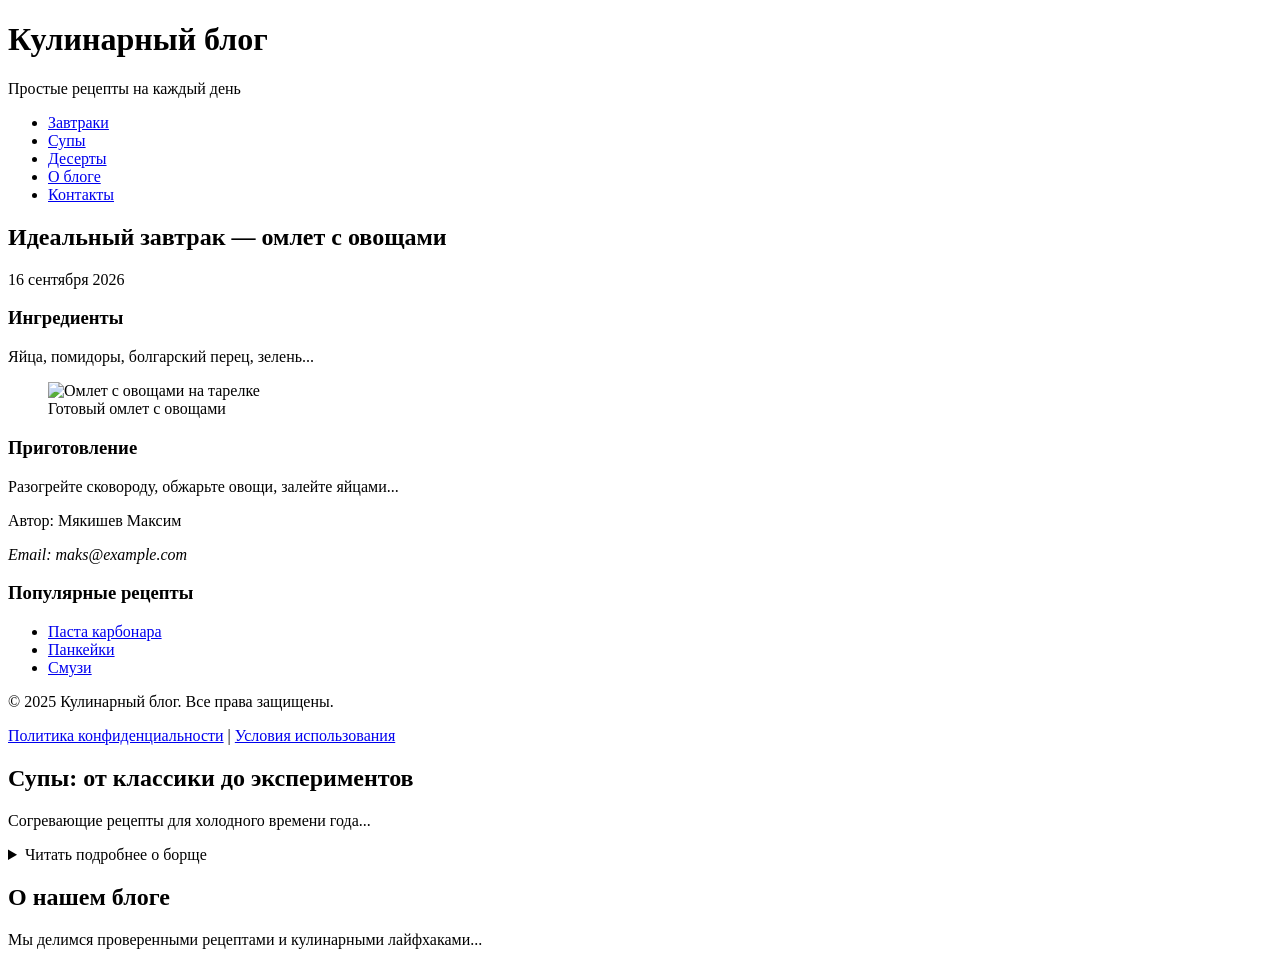
==== index.html @ 37996488 "Добавлена семантическая html разметка" ====
<!DOCTYPE html>
<html lang="ru">
<head>
    <meta charset="UTF-8">
    <meta name="viewport" content="width=device-width, initial-scale=1.0">
    <title>Ваша тема — например, «Кулинарный блог»</title>
</head>
<body>
    <!-- Здесь будет ваша разметка -->
</body>
</html>
<header>
    <h1>Кулинарный блог</h1>
    <p>Простые рецепты на каждый день</p>
</header>
<nav>
    <ul>
        <li><a href="#breakfast">Завтраки</a></li>
        <li><a href="#soups">Супы</a></li>
        <li><a href="#desserts">Десерты</a></li>
        <li><a href="#about">О блоге</a></li>
        <li><a href="#contact">Контакты</a></li>
    </ul>
</nav>
<main>
    <article id="breakfast">
        <header>
            <h2>Идеальный завтрак — омлет с овощами</h2>
            <time datetime="2025-02-10">16 сентября 2026</time>
        </header>

        <section>
            <h3>Ингредиенты</h3>
            <p>Яйца, помидоры, болгарский перец, зелень...</p>
            <figure>
                <img src="https://via.placeholder.com/600x400" alt="Омлет с овощами на тарелке">
                <figcaption>Готовый омлет с овощами</figcaption>
            </figure>
        </section>

        <section>
            <h3>Приготовление</h3>
            <p>Разогрейте сковороду, обжарьте овощи, залейте яйцами...</p>
        </section>

        <footer>
            <p>Автор: Мякишев Максим</p>
            <address>Email: maks@example.com</address>
        </footer>
    </article>
</main>
<aside>
    <h3>Популярные рецепты</h3>
    <ul>
        <li><a href="#pasta">Паста карбонара</a></li>
        <li><a href="#pancakes">Панкейки</a></li>
        <li><a href="#smoothie">Смузи</a></li>
    </ul>
</aside>

<footer>
    <p>&copy; 2025 Кулинарный блог. Все права защищены.</p>
    <nav>
        <a href="#privacy">Политика конфиденциальности</a> |
        <a href="#terms">Условия использования</a>
    </nav>
</footer>
<article id="soups">
    <h2>Супы: от классики до экспериментов</h2>
    <p>Согревающие рецепты для холодного времени года...</p>
    <details>
        <summary>Читать подробнее о борще</summary>
        <p>Борщ — традиционное блюдо славянской кухни, в основе — свёкла, капуста и мясной бульон...</p>
    </details>
</article>
<section id="about">
    <h2>О нашем блоге</h2>
    <p>Мы делимся проверенными рецептами и кулинарными лайфхаками...</p>
</section>
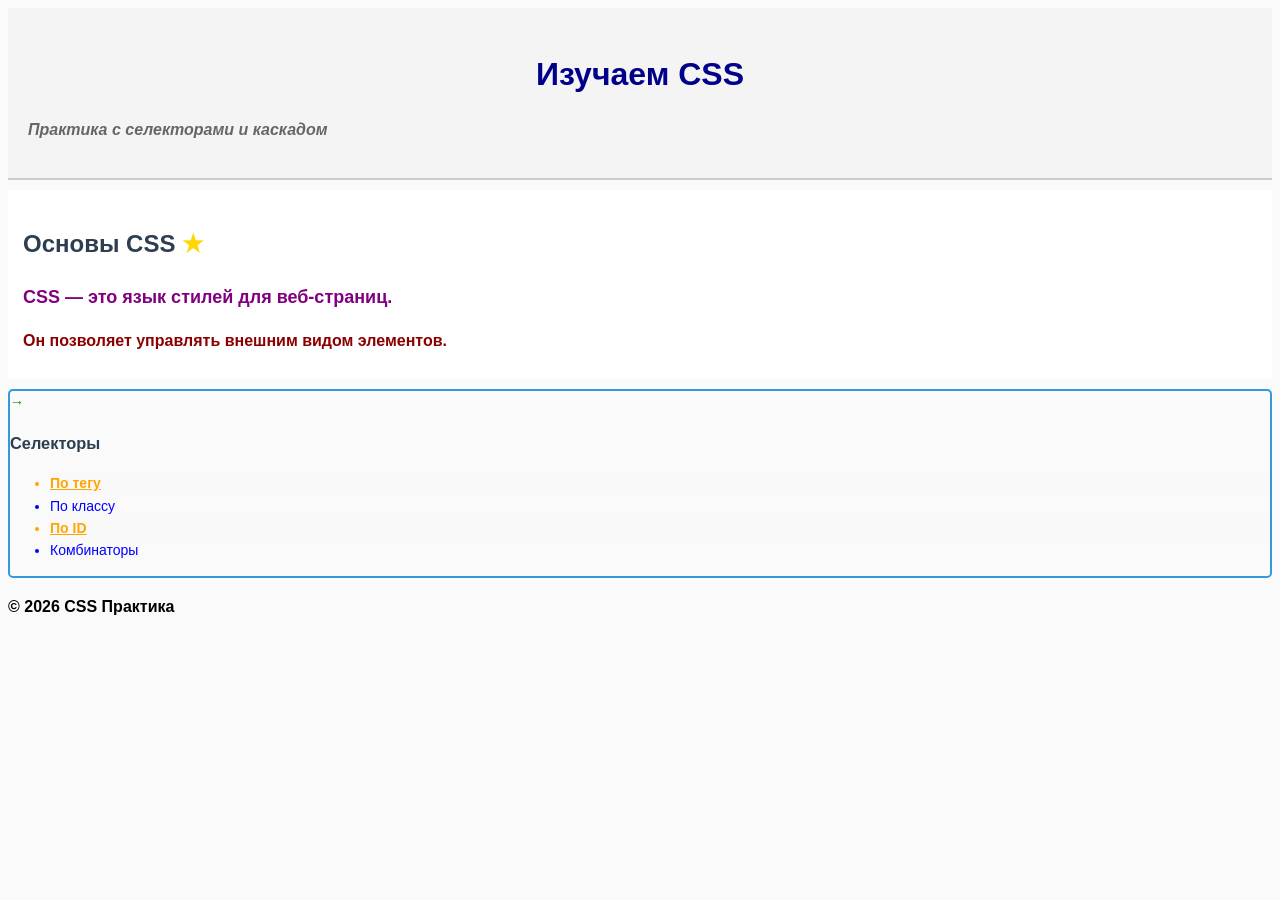
==== commit 1185f82a: "пр3 стили css" ====
--- a/index.html
+++ b/index.html
@@ -3,77 +3,38 @@
 <head>
     <meta charset="UTF-8">
     <meta name="viewport" content="width=device-width, initial-scale=1.0">
-    <title>Ваша тема — например, «Кулинарный блог»</title>
+    <title>CSS: Селекторы и каскад</title>
+    <link rel="stylesheet" href="reset.css">
+    <link rel="stylesheet" href="styles.css">
 </head>
 <body>
-    <!-- Здесь будет ваша разметка -->
+    <header class="main-header">
+        <h1 id="site-title">Изучаем CSS</h1>
+        <p class="subtitle">Практика с селекторами и каскадом</p>
+    </header>
+
+    <main class="content">
+        <article class="post featured-post">
+            <h2>Основы CSS</h2>
+            <p class="intro">CSS — это язык стилей для веб-страниц.</p>
+            <p>Он позволяет управлять внешним видом элементов.</p>
+        </article>
+
+        <section class="examples">
+            <div class="card">
+                <h3>Селекторы</h3>
+                <ul>
+                    <li class="important">По тегу</li>
+                    <li>По классу</li>
+                    <li class="important">По ID</li>
+                    <li>Комбинаторы</li>
+                </ul>
+            </div>
+        </section>
+    </main>
+
+    <footer class="main-footer">
+        <p>&copy; 2026 CSS Практика</p>
+    </footer>
 </body>
-</html>
-<header>
-    <h1>Кулинарный блог</h1>
-    <p>Простые рецепты на каждый день</p>
-</header>
-<nav>
-    <ul>
-        <li><a href="#breakfast">Завтраки</a></li>
-        <li><a href="#soups">Супы</a></li>
-        <li><a href="#desserts">Десерты</a></li>
-        <li><a href="#about">О блоге</a></li>
-        <li><a href="#contact">Контакты</a></li>
-    </ul>
-</nav>
-<main>
-    <article id="breakfast">
-        <header>
-            <h2>Идеальный завтрак — омлет с овощами</h2>
-            <time datetime="2025-02-10">16 сентября 2026</time>
-        </header>
-
-        <section>
-            <h3>Ингредиенты</h3>
-            <p>Яйца, помидоры, болгарский перец, зелень...</p>
-            <figure>
-                <img src="https://via.placeholder.com/600x400" alt="Омлет с овощами на тарелке">
-                <figcaption>Готовый омлет с овощами</figcaption>
-            </figure>
-        </section>
-
-        <section>
-            <h3>Приготовление</h3>
-            <p>Разогрейте сковороду, обжарьте овощи, залейте яйцами...</p>
-        </section>
-
-        <footer>
-            <p>Автор: Мякишев Максим</p>
-            <address>Email: maks@example.com</address>
-        </footer>
-    </article>
-</main>
-<aside>
-    <h3>Популярные рецепты</h3>
-    <ul>
-        <li><a href="#pasta">Паста карбонара</a></li>
-        <li><a href="#pancakes">Панкейки</a></li>
-        <li><a href="#smoothie">Смузи</a></li>
-    </ul>
-</aside>
-
-<footer>
-    <p>&copy; 2025 Кулинарный блог. Все права защищены.</p>
-    <nav>
-        <a href="#privacy">Политика конфиденциальности</a> |
-        <a href="#terms">Условия использования</a>
-    </nav>
-</footer>
-<article id="soups">
-    <h2>Супы: от классики до экспериментов</h2>
-    <p>Согревающие рецепты для холодного времени года...</p>
-    <details>
-        <summary>Читать подробнее о борще</summary>
-        <p>Борщ — традиционное блюдо славянской кухни, в основе — свёкла, капуста и мясной бульон...</p>
-    </details>
-</article>
-<section id="about">
-    <h2>О нашем блоге</h2>
-    <p>Мы делимся проверенными рецептами и кулинарными лайфхаками...</p>
-</section>+</html>
--- a/styles.css
+++ b/styles.css
@@ -0,0 +1,186 @@
+/* ============================================
+   Часть 2: Работа с селекторами
+   ============================================ */
+
+/* Селектор по тегу */
+body {
+    font-family: 'Segoe UI', Tahoma, Geneva, Verdana, sans-serif;
+    line-height: 1.6;
+    color: #2c3e50;
+    background-color: #fafafa;
+}
+
+h1 {
+    color: darkblue;
+}
+
+/* Селектор по классу */
+.main-header {
+    background-color: #f4f4f4;
+    padding: 20px;
+    border-bottom: 2px solid #ccc;
+}
+
+.subtitle {
+    font-style: italic;
+    color: #666;
+}
+
+/* Селектор по ID */
+#site-title {
+    text-align: center;
+    margin-bottom: 10px;
+}
+
+/* Дочерний селектор */
+.content > article {
+    background-color: white;
+    padding: 15px;
+    margin: 10px 0;
+}
+
+/* Селектор потомков */
+.post p {
+    margin-bottom: 10px;
+}
+
+/* Соседний селектор */
+h2 + p {
+    font-weight: bold;
+    font-size: 1.1em;
+}
+
+/* Селектор атрибутов (пример) */
+[class~="card"] {
+    border: 1px solid #ddd;
+    padding: 15px;
+    border-radius: 5px;
+}
+
+/* ============================================
+   Часть 3: Каскад и специфичность
+   ============================================ */
+
+/* Базовый стиль для всех параграфов */
+p {
+    color: black;
+    font-size: 16px;
+}
+
+/* Более специфичный селектор */
+.post p {
+    color: darkgreen;
+}
+
+/* Ещё более специфичный */
+.featured-post p {
+    color: darkred;
+}
+
+/* Самый специфичный */
+.featured-post .intro {
+    color: purple;
+    font-size: 18px;
+}
+
+/* Специфичность: 0,1,0 */
+.important {
+    color: red;
+    font-weight: bold;
+}
+
+/* Специфичность: 0,1,1 */
+li.important {
+    color: darkred;
+    text-decoration: underline;
+}
+
+/* Специфичность: 0,0,2 */
+ul li {
+    color: blue;
+}
+
+/* !important — переопределяет все */
+.important {
+    color: orange !important;
+}
+
+/* ============================================
+   Часть 4: Наследование и псевдоклассы
+   ============================================ */
+
+/* Наследуемые свойства */
+.examples {
+    font-size: 14px;
+    font-weight: normal;
+    /* color и font-family наследуются от body */
+}
+
+/* Явное наследование */
+.examples .card {
+    border: 2px solid #3498db;
+    padding: inherit; /* наследует padding от родителя */
+}
+
+/* Псевдоклассы */
+li:hover {
+    background-color: yellow;
+    cursor: pointer;
+}
+
+li:nth-child(odd) {
+    background-color: #f9f9f9;
+}
+
+.main-header:hover {
+    background-color: #e9e9e9;
+    transition: background-color 0.3s;
+}
+
+/* Псевдоэлементы */
+p::first-line {
+    font-weight: bold;
+}
+
+.post h2::after {
+    content: " ★";
+    color: gold;
+}
+
+.card::before {
+    content: "→ ";
+    color: green;
+}
+
+
+
+:root {
+    --main-accent: #3498db;
+    --main-radius: 5px;
+}
+
+.card {
+    border-radius: var(--main-radius);
+}
+
+@media (max-width: 600px) {
+    body {
+        font-size: 14px;
+    }
+    .main-header {
+        padding: 10px;
+    }
+    #site-title {
+        font-size: 1.5em;
+    }
+}
+
+/* Анимация */
+@keyframes fadeIn {
+    from { opacity: 0; transform: translateY(-10px); }
+    to   { opacity: 1; transform: translateY(0); }
+}
+
+.main-header {
+    animation: fadeIn 0.6s ease-out;
+}
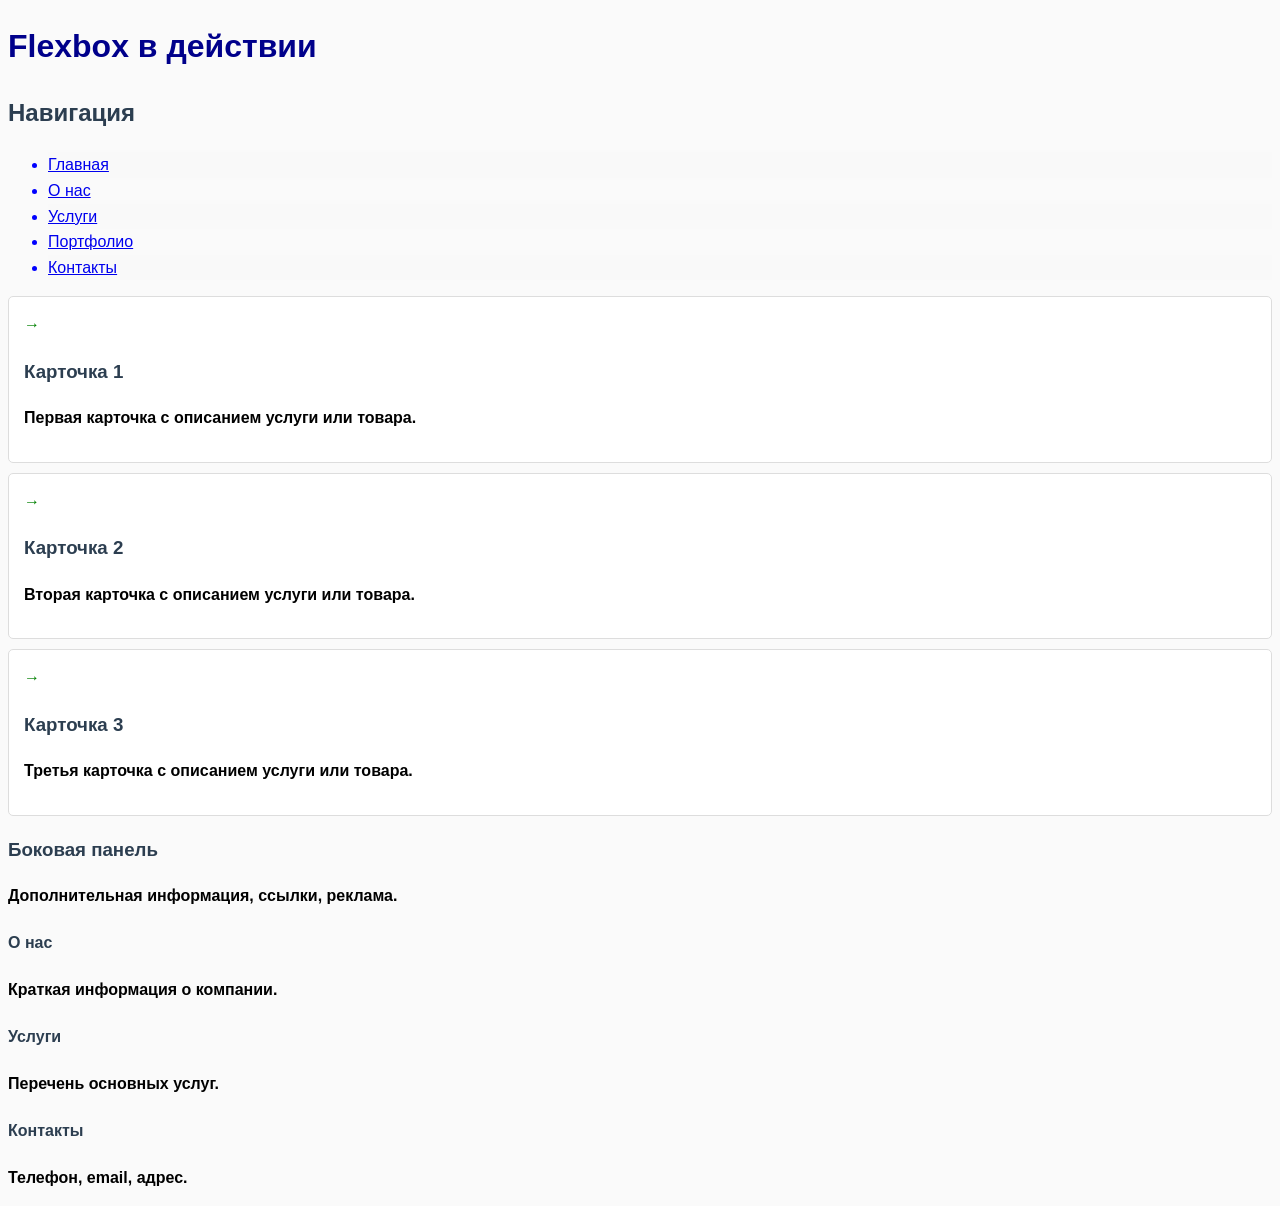
==== commit 91bbf685: "пр4" ====
--- a/index.html
+++ b/index.html
@@ -1,40 +1,69 @@
-<!DOCTYPE html>
-<html lang="ru">
-<head>
-    <meta charset="UTF-8">
-    <meta name="viewport" content="width=device-width, initial-scale=1.0">
-    <title>CSS: Селекторы и каскад</title>
-    <link rel="stylesheet" href="reset.css">
-    <link rel="stylesheet" href="styles.css">
-</head>
-<body>
-    <header class="main-header">
-        <h1 id="site-title">Изучаем CSS</h1>
-        <p class="subtitle">Практика с селекторами и каскадом</p>
-    </header>
-
-    <main class="content">
-        <article class="post featured-post">
-            <h2>Основы CSS</h2>
-            <p class="intro">CSS — это язык стилей для веб-страниц.</p>
-            <p>Он позволяет управлять внешним видом элементов.</p>
-        </article>
-
-        <section class="examples">
-            <div class="card">
-                <h3>Селекторы</h3>
-                <ul>
-                    <li class="important">По тегу</li>
-                    <li>По классу</li>
-                    <li class="important">По ID</li>
-                    <li>Комбинаторы</li>
-                </ul>
-            </div>
-        </section>
-    </main>
-
-    <footer class="main-footer">
-        <p>&copy; 2026 CSS Практика</p>
-    </footer>
-</body>
+<!DOCTYPE html>
+<html lang="ru">
+<head>
+  <meta charset="UTF-8">
+  <meta name="viewport" content="width=device-width, initial-scale=1.0">
+  <title>Flexbox Layout</title>
+  <link rel="stylesheet" href="reset.css">
+  <link rel="stylesheet" href="styles.css">
+</head>
+<body>
+
+  <header class="header">
+    <h1>Flexbox в действии</h1>
+  </header>
+
+  <main class="main">
+
+    <nav class="navigation">
+      <h2>Навигация</h2>
+      <ul>
+        <li><a href="#">Главная</a></li>
+        <li><a href="#">О нас</a></li>
+        <li><a href="#">Услуги</a></li>
+        <li><a href="#">Портфолио</a></li>
+        <li><a href="#">Контакты</a></li>
+      </ul>
+    </nav>
+
+    <section class="content">
+      <article class="card">
+        <h3>Карточка 1</h3>
+        <p>Первая карточка с описанием услуги или товара.</p>
+      </article>
+      <article class="card">
+        <h3>Карточка 2</h3>
+        <p>Вторая карточка с описанием услуги или товара.</p>
+      </article>
+      <article class="card">
+        <h3>Карточка 3</h3>
+        <p>Третья карточка с описанием услуги или товара.</p>
+      </article>
+    </section>
+
+    <aside class="sidebar">
+      <h3>Боковая панель</h3>
+      <p>Дополнительная информация, ссылки, реклама.</p>
+    </aside>
+
+  </main>
+
+  <footer class="footer">
+    <div class="footer-content">
+      <div class="footer-section">
+        <h4>О нас</h4>
+        <p>Краткая информация о компании.</p>
+      </div>
+      <div class="footer-section">
+        <h4>Услуги</h4>
+        <p>Перечень основных услуг.</p>
+      </div>
+      <div class="footer-section">
+        <h4>Контакты</h4>
+        <p>Телефон, email, адрес.</p>
+      </div>
+    </div>
+  </footer>
+
+</body>
 </html>
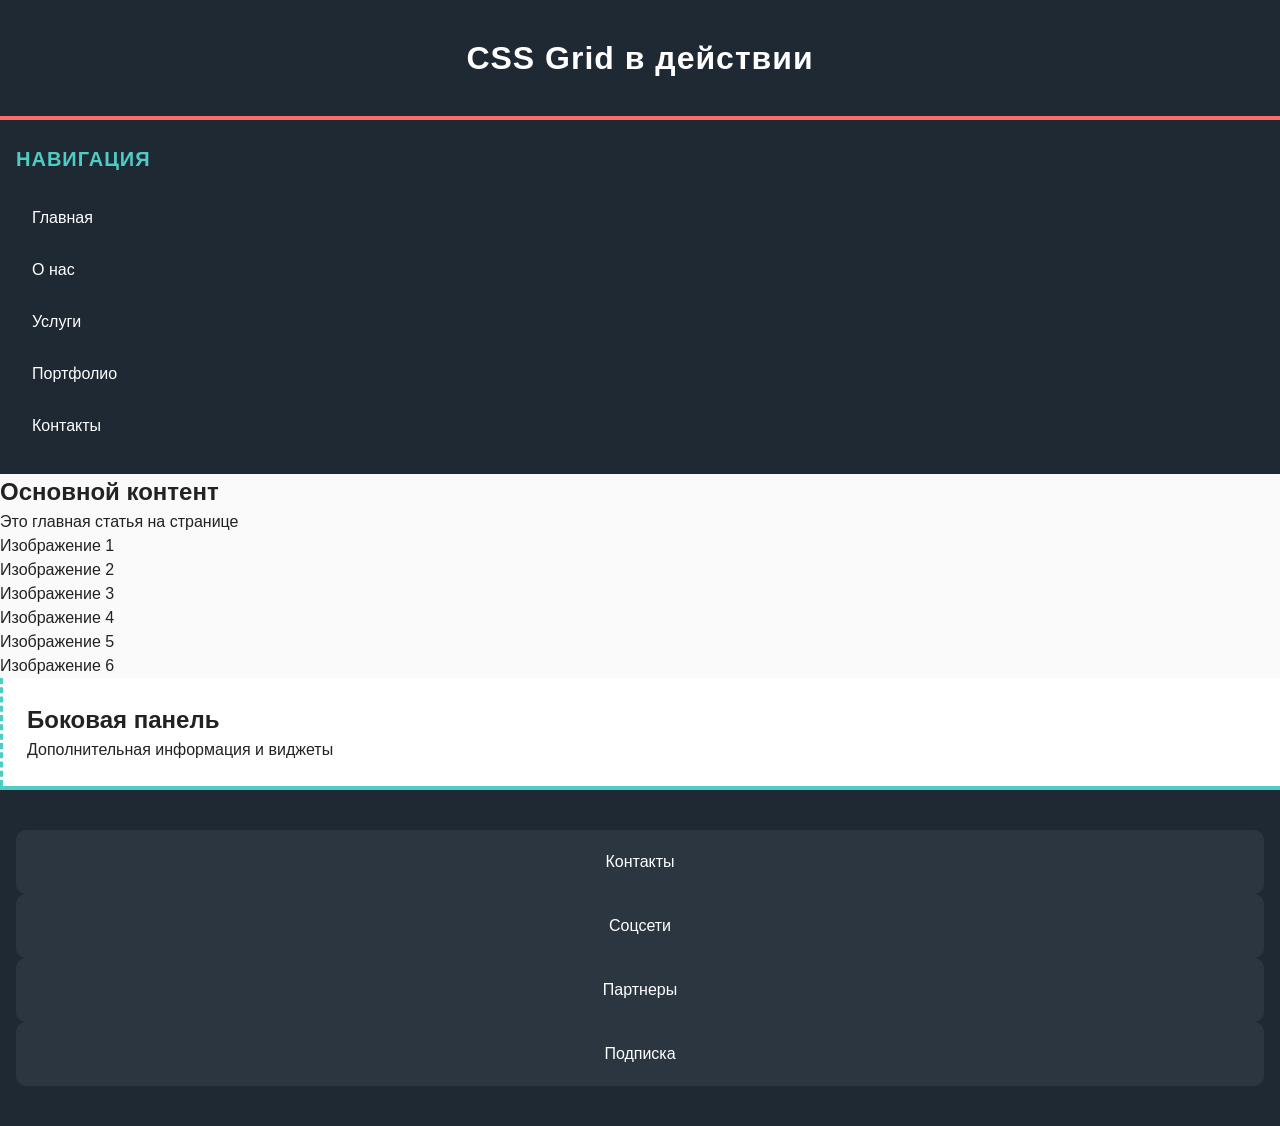
==== commit 6ef63d26: "пр5" ====
--- a/index.html
+++ b/index.html
@@ -1,69 +1,56 @@
 <!DOCTYPE html>
 <html lang="ru">
 <head>
-  <meta charset="UTF-8">
-  <meta name="viewport" content="width=device-width, initial-scale=1.0">
-  <title>Flexbox Layout</title>
-  <link rel="stylesheet" href="reset.css">
-  <link rel="stylesheet" href="styles.css">
+    <meta charset="UTF-8">
+    <meta name="viewport" content="width=device-width, initial-scale=1.0">
+    <title>CSS Grid Layout</title>
+    <link rel="stylesheet" href="reset.css">
+    <link rel="stylesheet" href="styles.css">
 </head>
 <body>
+    <div class="grid-container">
+        <header class="header">
+            <h1>CSS Grid в действии</h1>
+        </header>
 
-  <header class="header">
-    <h1>Flexbox в действии</h1>
-  </header>
+        <nav class="navigation">
+            <h2>Навигация</h2>
+            <ul>
+                <li><a href="#">Главная</a></li>
+                <li><a href="#">О нас</a></li>
+                <li><a href="#">Услуги</a></li>
+                <li><a href="#">Портфолио</a></li>
+                <li><a href="#">Контакты</a></li>
+            </ul>
+        </nav>
 
-  <main class="main">
+        <main class="main-content">
+            <article class="featured">
+                <h2>Основной контент</h2>
+                <p>Это главная статья на странице</p>
+            </article>
 
-    <nav class="navigation">
-      <h2>Навигация</h2>
-      <ul>
-        <li><a href="#">Главная</a></li>
-        <li><a href="#">О нас</a></li>
-        <li><a href="#">Услуги</a></li>
-        <li><a href="#">Портфолио</a></li>
-        <li><a href="#">Контакты</a></li>
-      </ul>
-    </nav>
+            <section class="gallery">
+                <div class="gallery-item">Изображение 1</div>
+                <div class="gallery-item">Изображение 2</div>
+                <div class="gallery-item">Изображение 3</div>
+                <div class="gallery-item">Изображение 4</div>
+                <div class="gallery-item">Изображение 5</div>
+                <div class="gallery-item">Изображение 6</div>
+            </section>
+        </main>
 
-    <section class="content">
-      <article class="card">
-        <h3>Карточка 1</h3>
-        <p>Первая карточка с описанием услуги или товара.</p>
-      </article>
-      <article class="card">
-        <h3>Карточка 2</h3>
-        <p>Вторая карточка с описанием услуги или товара.</p>
-      </article>
-      <article class="card">
-        <h3>Карточка 3</h3>
-        <p>Третья карточка с описанием услуги или товара.</p>
-      </article>
-    </section>
+        <aside class="sidebar">
+            <h2>Боковая панель</h2>
+            <p>Дополнительная информация и виджеты</p>
+        </aside>
 
-    <aside class="sidebar">
-      <h3>Боковая панель</h3>
-      <p>Дополнительная информация, ссылки, реклама.</p>
-    </aside>
-
-  </main>
-
-  <footer class="footer">
-    <div class="footer-content">
-      <div class="footer-section">
-        <h4>О нас</h4>
-        <p>Краткая информация о компании.</p>
-      </div>
-      <div class="footer-section">
-        <h4>Услуги</h4>
-        <p>Перечень основных услуг.</p>
-      </div>
-      <div class="footer-section">
-        <h4>Контакты</h4>
-        <p>Телефон, email, адрес.</p>
-      </div>
+        <footer class="footer">
+            <div class="footer-section">Контакты</div>
+            <div class="footer-section">Соцсети</div>
+            <div class="footer-section">Партнеры</div>
+            <div class="footer-section">Подписка</div>
+        </footer>
     </div>
-  </footer>
-
 </body>
 </html>
--- a/styles.css
+++ b/styles.css
@@ -1,186 +1,222 @@
-/* ============================================
-   Часть 2: Работа с селекторами
-   ============================================ */
-
-/* Селектор по тегу */
-body {
-    font-family: 'Segoe UI', Tahoma, Geneva, Verdana, sans-serif;
-    line-height: 1.6;
-    color: #2c3e50;
-    background-color: #fafafa;
-}
-
-h1 {
-    color: darkblue;
-}
-
-/* Селектор по классу */
-.main-header {
-    background-color: #f4f4f4;
-    padding: 20px;
-    border-bottom: 2px solid #ccc;
-}
-
-.subtitle {
-    font-style: italic;
-    color: #666;
-}
-
-/* Селектор по ID */
-#site-title {
-    text-align: center;
-    margin-bottom: 10px;
-}
-
-/* Дочерний селектор */
-.content > article {
-    background-color: white;
-    padding: 15px;
-    margin: 10px 0;
-}
-
-/* Селектор потомков */
-.post p {
-    margin-bottom: 10px;
-}
-
-/* Соседний селектор */
-h2 + p {
-    font-weight: bold;
-    font-size: 1.1em;
-}
-
-/* Селектор атрибутов (пример) */
-[class~="card"] {
-    border: 1px solid #ddd;
-    padding: 15px;
-    border-radius: 5px;
-}
-
-/* ============================================
-   Часть 3: Каскад и специфичность
-   ============================================ */
-
-/* Базовый стиль для всех параграфов */
-p {
-    color: black;
-    font-size: 16px;
-}
-
-/* Более специфичный селектор */
-.post p {
-    color: darkgreen;
-}
-
-/* Ещё более специфичный */
-.featured-post p {
-    color: darkred;
-}
-
-/* Самый специфичный */
-.featured-post .intro {
-    color: purple;
-    font-size: 18px;
-}
-
-/* Специфичность: 0,1,0 */
-.important {
-    color: red;
-    font-weight: bold;
-}
-
-/* Специфичность: 0,1,1 */
-li.important {
-    color: darkred;
-    text-decoration: underline;
-}
-
-/* Специфичность: 0,0,2 */
-ul li {
-    color: blue;
-}
-
-/* !important — переопределяет все */
-.important {
-    color: orange !important;
-}
-
-/* ============================================
-   Часть 4: Наследование и псевдоклассы
-   ============================================ */
-
-/* Наследуемые свойства */
-.examples {
-    font-size: 14px;
-    font-weight: normal;
-    /* color и font-family наследуются от body */
-}
-
-/* Явное наследование */
-.examples .card {
-    border: 2px solid #3498db;
-    padding: inherit; /* наследует padding от родителя */
-}
-
-/* Псевдоклассы */
-li:hover {
-    background-color: yellow;
-    cursor: pointer;
-}
-
-li:nth-child(odd) {
-    background-color: #f9f9f9;
-}
-
-.main-header:hover {
-    background-color: #e9e9e9;
-    transition: background-color 0.3s;
-}
-
-/* Псевдоэлементы */
-p::first-line {
-    font-weight: bold;
-}
-
-.post h2::after {
-    content: " ★";
-    color: gold;
-}
-
-.card::before {
-    content: "→ ";
-    color: green;
-}
-
-
-
-:root {
-    --main-accent: #3498db;
-    --main-radius: 5px;
-}
-
-.card {
-    border-radius: var(--main-radius);
-}
-
-@media (max-width: 600px) {
-    body {
-        font-size: 14px;
-    }
-    .main-header {
-        padding: 10px;
-    }
-    #site-title {
-        font-size: 1.5em;
-    }
-}
-
-/* Анимация */
-@keyframes fadeIn {
-    from { opacity: 0; transform: translateY(-10px); }
-    to   { opacity: 1; transform: translateY(0); }
-}
-
-.main-header {
-    animation: fadeIn 0.6s ease-out;
+/* ========== HEADER ========== */
+.header {
+  background-color: #1f2933;
+  color: #ffffff;
+  padding: 1.25rem 2rem;
+  display: flex;
+  justify-content: center;
+  align-items: center;
+  min-height: 120px;
+  border-bottom: 4px solid #ff6b6b;
+}
+
+.header h1 {
+  font-size: 2rem;
+  letter-spacing: 1px;
+}
+
+/* ========== ГЛАВНЫЙ КОНТЕЙНЕР ========== */
+.main {
+  display: flex;
+  min-height: 500px;
+  gap: 0;
+}
+
+/* ========== НАВИГАЦИЯ ========== */
+.navigation {
+  flex: 0 0 220px;
+  background-color: #1f2933;
+  color: #ffffff;
+  padding: 1.5rem 1rem;
+}
+
+.navigation h2 {
+  margin-bottom: 1.25rem;
+  color: #4ecdc4;
+  font-size: 1.25rem;
+  text-transform: uppercase;
+  letter-spacing: 1px;
+}
+
+.navigation ul {
+  display: flex;
+  flex-direction: column;
+  gap: 0.25rem;
+}
+
+.navigation li {
+  flex: 1;
+  text-align: left;
+}
+
+.navigation a {
+  display: block;
+  color: #ffffff;
+  text-decoration: none;
+  padding: 0.75rem 1rem;
+  border-radius: 6px;
+  transition: background-color 0.25s ease, padding-left 0.25s ease;
+}
+
+.navigation a:hover {
+  background-color: #ff6b6b;
+  padding-left: 1.5rem;
+}
+
+/* ========== КОНТЕНТ С КАРТОЧКАМИ ========== */
+.content {
+  flex: 1;
+  display: flex;
+  flex-wrap: wrap;
+  align-items: stretch;
+  gap: 1.25rem;
+  padding: 1.5rem;
+  background-color: #f2f4f6;
+}
+
+.card {
+  flex: 1;
+  display: flex;
+  flex-direction: column;
+  justify-content: space-between;
+  background-color: #ffffff;
+  padding: 1.5rem;
+  border-radius: 12px;
+  border: 1px solid #d6dbe0;
+  box-shadow: 0 2px 6px rgba(31, 41, 51, 0.06);
+  transition: transform 0.25s ease, box-shadow 0.25s ease;
+}
+
+.card:hover {
+  transform: translateY(-4px);
+  box-shadow: 0 8px 18px rgba(31, 41, 51, 0.12);
+}
+
+.card h3 {
+  margin-bottom: 0.75rem;
+  color: #1f2933;
+  border-bottom: 2px solid #4ecdc4;
+  padding-bottom: 0.5rem;
+}
+
+.card p {
+  color: #52606d;
+}
+
+/* Изменение порядка карточек */
+.card:nth-child(1) { order: 2; }
+.card:nth-child(2) { order: 1; }
+.card:nth-child(3) { order: 3; }
+
+/* Разные размеры карточек */
+.card:first-child { flex: 2; }
+.card:last-child  { flex: 0.7; }
+
+/* ========== БОКОВАЯ ПАНЕЛЬ ========== */
+.sidebar {
+  flex: 0 0 260px;
+  background-color: #ffffff;
+  padding: 1.5rem;
+  border-left: 3px dashed #4ecdc4;
+}
+
+.sidebar h3 {
+  margin-bottom: 0.75rem;
+  color: #ff6b6b;
+}
+
+/* ========== ФУТЕР ========== */
+.footer {
+  background-color: #1f2933;
+  color: #ffffff;
+  padding: 2.5rem 1rem;
+  border-top: 4px solid #4ecdc4;
+}
+
+.footer-content {
+  display: flex;
+  justify-content: space-between;
+  gap: 1rem;
+  max-width: 1100px;
+  margin: 0 auto;
+}
+
+.footer-section {
+  flex: 1;
+  text-align: center;
+  padding: 1.25rem;
+  background-color: #2b3641;
+  border-radius: 10px;
+  transition: background-color 0.25s ease;
+}
+
+.footer-section:hover {
+  background-color: #ff6b6b;
+}
+
+.footer-section h4 {
+  margin-bottom: 0.5rem;
+  color: #4ecdc4;
+}
+
+.footer-section:hover h4 {
+  color: #ffffff;
+}
+
+/* ============================================================
+   АДАПТИВНОСТЬ
+   ============================================================ */
+@media (max-width: 900px) {
+  .main {
+    flex-direction: column;
+  }
+
+  .navigation {
+    flex: 0 0 auto;
+  }
+
+  .navigation ul {
+    flex-direction: row;
+    flex-wrap: wrap;
+    gap: 0.5rem;
+  }
+
+  .navigation li {
+    flex: 0 0 auto;
+  }
+
+  .sidebar {
+    flex: 0 0 auto;
+    border-left: none;
+    border-top: 3px dashed #4ecdc4;
+  }
+
+  .content {
+    flex-direction: column;
+  }
+
+  .card:first-child,
+  .card:last-child {
+    flex: 1;
+  }
+
+  .footer-content {
+    flex-direction: column;
+    gap: 1rem;
+  }
+}
+
+@media (max-width: 480px) {
+  .header {
+    min-height: 90px;
+    padding: 1rem;
+  }
+
+  .header h1 {
+    font-size: 1.4rem;
+  }
+
+  .card {
+    padding: 1rem;
+  }
 }
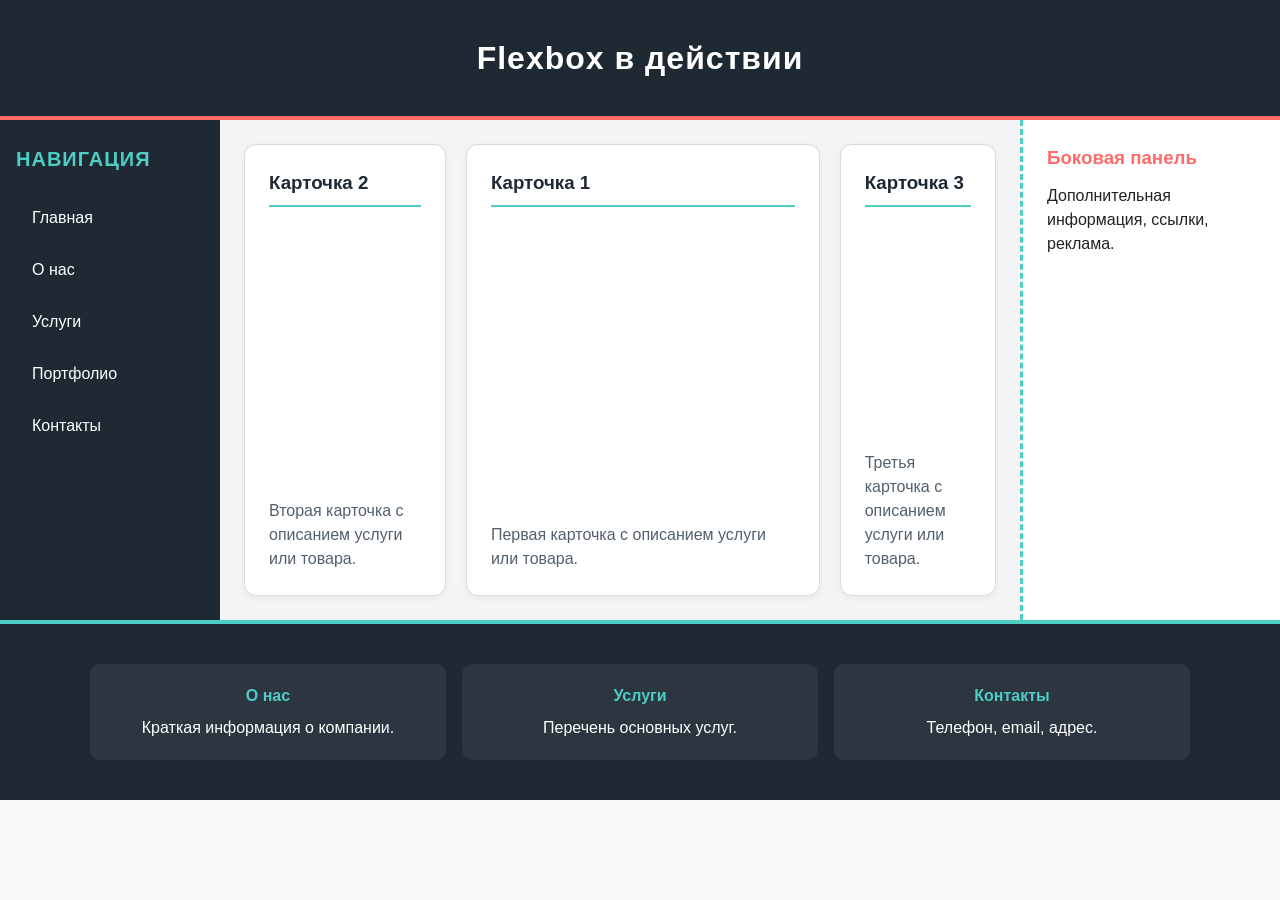
==== commit f82ca6fe: "пр4" ====
--- a/index.html
+++ b/index.html
@@ -1,56 +1,69 @@
 <!DOCTYPE html>
 <html lang="ru">
 <head>
-    <meta charset="UTF-8">
-    <meta name="viewport" content="width=device-width, initial-scale=1.0">
-    <title>CSS Grid Layout</title>
-    <link rel="stylesheet" href="reset.css">
-    <link rel="stylesheet" href="styles.css">
+  <meta charset="UTF-8">
+  <meta name="viewport" content="width=device-width, initial-scale=1.0">
+  <title>Flexbox Layout</title>
+  <link rel="stylesheet" href="reset.css">
+  <link rel="stylesheet" href="styles.css">
 </head>
 <body>
-    <div class="grid-container">
-        <header class="header">
-            <h1>CSS Grid в действии</h1>
-        </header>
 
-        <nav class="navigation">
-            <h2>Навигация</h2>
-            <ul>
-                <li><a href="#">Главная</a></li>
-                <li><a href="#">О нас</a></li>
-                <li><a href="#">Услуги</a></li>
-                <li><a href="#">Портфолио</a></li>
-                <li><a href="#">Контакты</a></li>
-            </ul>
-        </nav>
+  <header class="header">
+    <h1>Flexbox в действии</h1>
+  </header>
 
-        <main class="main-content">
-            <article class="featured">
-                <h2>Основной контент</h2>
-                <p>Это главная статья на странице</p>
-            </article>
+  <main class="main">
 
-            <section class="gallery">
-                <div class="gallery-item">Изображение 1</div>
-                <div class="gallery-item">Изображение 2</div>
-                <div class="gallery-item">Изображение 3</div>
-                <div class="gallery-item">Изображение 4</div>
-                <div class="gallery-item">Изображение 5</div>
-                <div class="gallery-item">Изображение 6</div>
-            </section>
-        </main>
+    <nav class="navigation">
+      <h2>Навигация</h2>
+      <ul>
+        <li><a href="#">Главная</a></li>
+        <li><a href="#">О нас</a></li>
+        <li><a href="#">Услуги</a></li>
+        <li><a href="#">Портфолио</a></li>
+        <li><a href="#">Контакты</a></li>
+      </ul>
+    </nav>
 
-        <aside class="sidebar">
-            <h2>Боковая панель</h2>
-            <p>Дополнительная информация и виджеты</p>
-        </aside>
+    <section class="content">
+      <article class="card">
+        <h3>Карточка 1</h3>
+        <p>Первая карточка с описанием услуги или товара.</p>
+      </article>
+      <article class="card">
+        <h3>Карточка 2</h3>
+        <p>Вторая карточка с описанием услуги или товара.</p>
+      </article>
+      <article class="card">
+        <h3>Карточка 3</h3>
+        <p>Третья карточка с описанием услуги или товара.</p>
+      </article>
+    </section>
 
-        <footer class="footer">
-            <div class="footer-section">Контакты</div>
-            <div class="footer-section">Соцсети</div>
-            <div class="footer-section">Партнеры</div>
-            <div class="footer-section">Подписка</div>
-        </footer>
+    <aside class="sidebar">
+      <h3>Боковая панель</h3>
+      <p>Дополнительная информация, ссылки, реклама.</p>
+    </aside>
+
+  </main>
+
+  <footer class="footer">
+    <div class="footer-content">
+      <div class="footer-section">
+        <h4>О нас</h4>
+        <p>Краткая информация о компании.</p>
+      </div>
+      <div class="footer-section">
+        <h4>Услуги</h4>
+        <p>Перечень основных услуг.</p>
+      </div>
+      <div class="footer-section">
+        <h4>Контакты</h4>
+        <p>Телефон, email, адрес.</p>
+      </div>
     </div>
+  </footer>
+
 </body>
 </html>
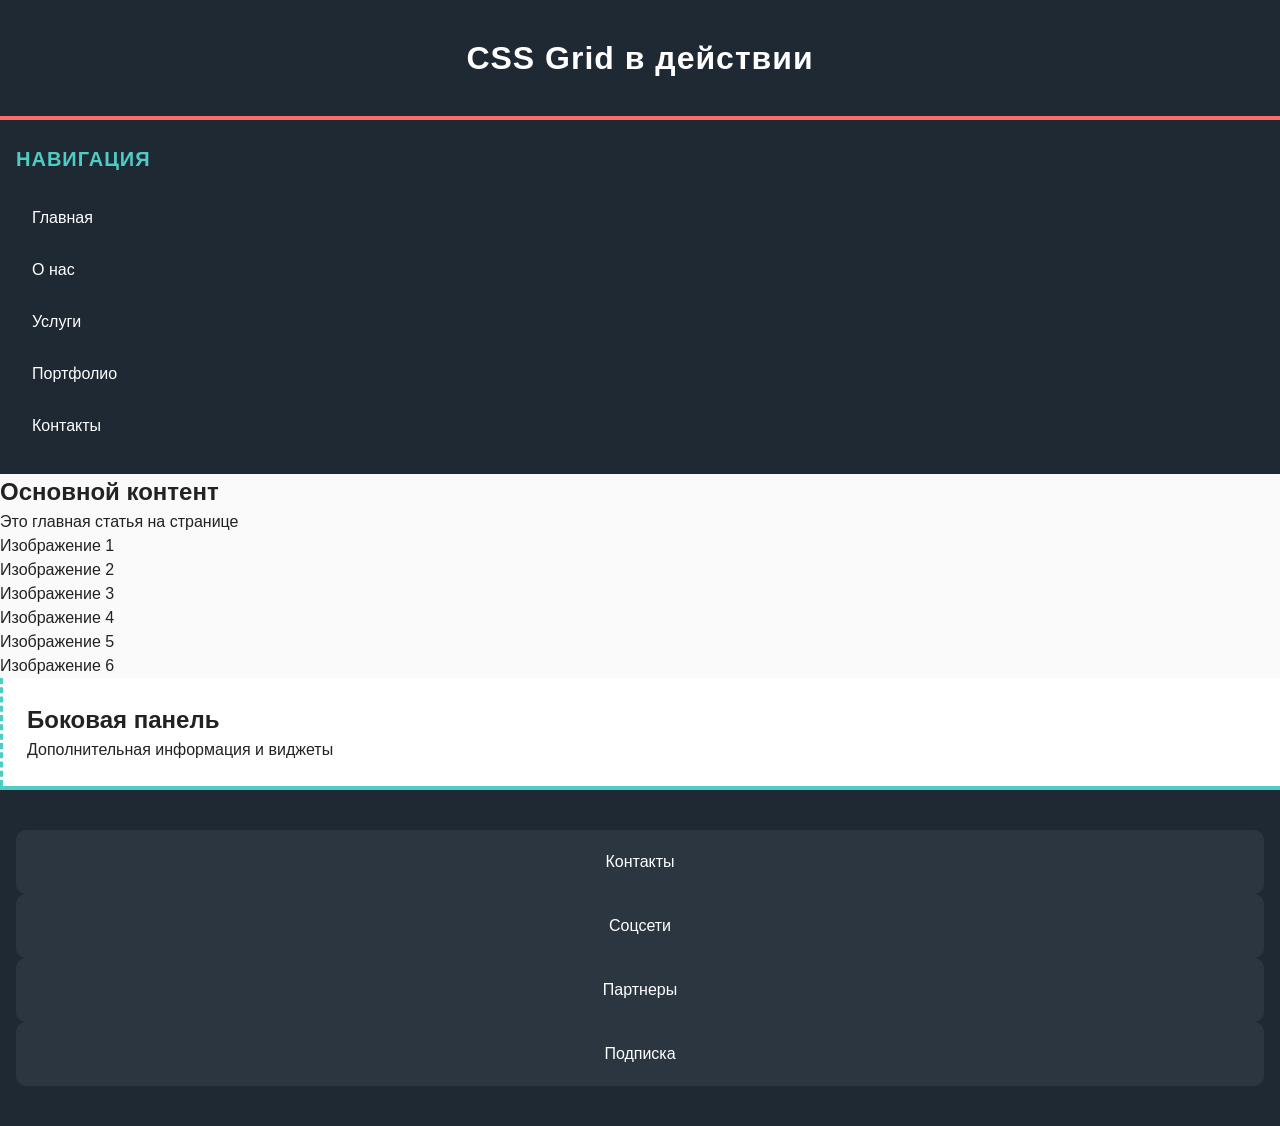
==== commit 49c4f996: "пр5 а" ====
--- a/index.html
+++ b/index.html
@@ -1,69 +1,56 @@
 <!DOCTYPE html>
 <html lang="ru">
 <head>
-  <meta charset="UTF-8">
-  <meta name="viewport" content="width=device-width, initial-scale=1.0">
-  <title>Flexbox Layout</title>
-  <link rel="stylesheet" href="reset.css">
-  <link rel="stylesheet" href="styles.css">
+    <meta charset="UTF-8">
+    <meta name="viewport" content="width=device-width, initial-scale=1.0">
+    <title>CSS Grid Layout</title>
+    <link rel="stylesheet" href="reset.css">
+    <link rel="stylesheet" href="styles.css">
 </head>
 <body>
+    <div class="grid-container">
+        <header class="header">
+            <h1>CSS Grid в действии</h1>
+        </header>
 
-  <header class="header">
-    <h1>Flexbox в действии</h1>
-  </header>
+        <nav class="navigation">
+            <h2>Навигация</h2>
+            <ul>
+                <li><a href="#">Главная</a></li>
+                <li><a href="#">О нас</a></li>
+                <li><a href="#">Услуги</a></li>
+                <li><a href="#">Портфолио</a></li>
+                <li><a href="#">Контакты</a></li>
+            </ul>
+        </nav>
 
-  <main class="main">
+        <main class="main-content">
+            <article class="featured">
+                <h2>Основной контент</h2>
+                <p>Это главная статья на странице</p>
+            </article>
 
-    <nav class="navigation">
-      <h2>Навигация</h2>
-      <ul>
-        <li><a href="#">Главная</a></li>
-        <li><a href="#">О нас</a></li>
-        <li><a href="#">Услуги</a></li>
-        <li><a href="#">Портфолио</a></li>
-        <li><a href="#">Контакты</a></li>
-      </ul>
-    </nav>
+            <section class="gallery">
+                <div class="gallery-item">Изображение 1</div>
+                <div class="gallery-item">Изображение 2</div>
+                <div class="gallery-item">Изображение 3</div>
+                <div class="gallery-item">Изображение 4</div>
+                <div class="gallery-item">Изображение 5</div>
+                <div class="gallery-item">Изображение 6</div>
+            </section>
+        </main>
 
-    <section class="content">
-      <article class="card">
-        <h3>Карточка 1</h3>
-        <p>Первая карточка с описанием услуги или товара.</p>
-      </article>
-      <article class="card">
-        <h3>Карточка 2</h3>
-        <p>Вторая карточка с описанием услуги или товара.</p>
-      </article>
-      <article class="card">
-        <h3>Карточка 3</h3>
-        <p>Третья карточка с описанием услуги или товара.</p>
-      </article>
-    </section>
+        <aside class="sidebar">
+            <h2>Боковая панель</h2>
+            <p>Дополнительная информация и виджеты</p>
+        </aside>
 
-    <aside class="sidebar">
-      <h3>Боковая панель</h3>
-      <p>Дополнительная информация, ссылки, реклама.</p>
-    </aside>
-
-  </main>
-
-  <footer class="footer">
-    <div class="footer-content">
-      <div class="footer-section">
-        <h4>О нас</h4>
-        <p>Краткая информация о компании.</p>
-      </div>
-      <div class="footer-section">
-        <h4>Услуги</h4>
-        <p>Перечень основных услуг.</p>
-      </div>
-      <div class="footer-section">
-        <h4>Контакты</h4>
-        <p>Телефон, email, адрес.</p>
-      </div>
+        <footer class="footer">
+            <div class="footer-section">Контакты</div>
+            <div class="footer-section">Соцсети</div>
+            <div class="footer-section">Партнеры</div>
+            <div class="footer-section">Подписка</div>
+        </footer>
     </div>
-  </footer>
-
 </body>
 </html>
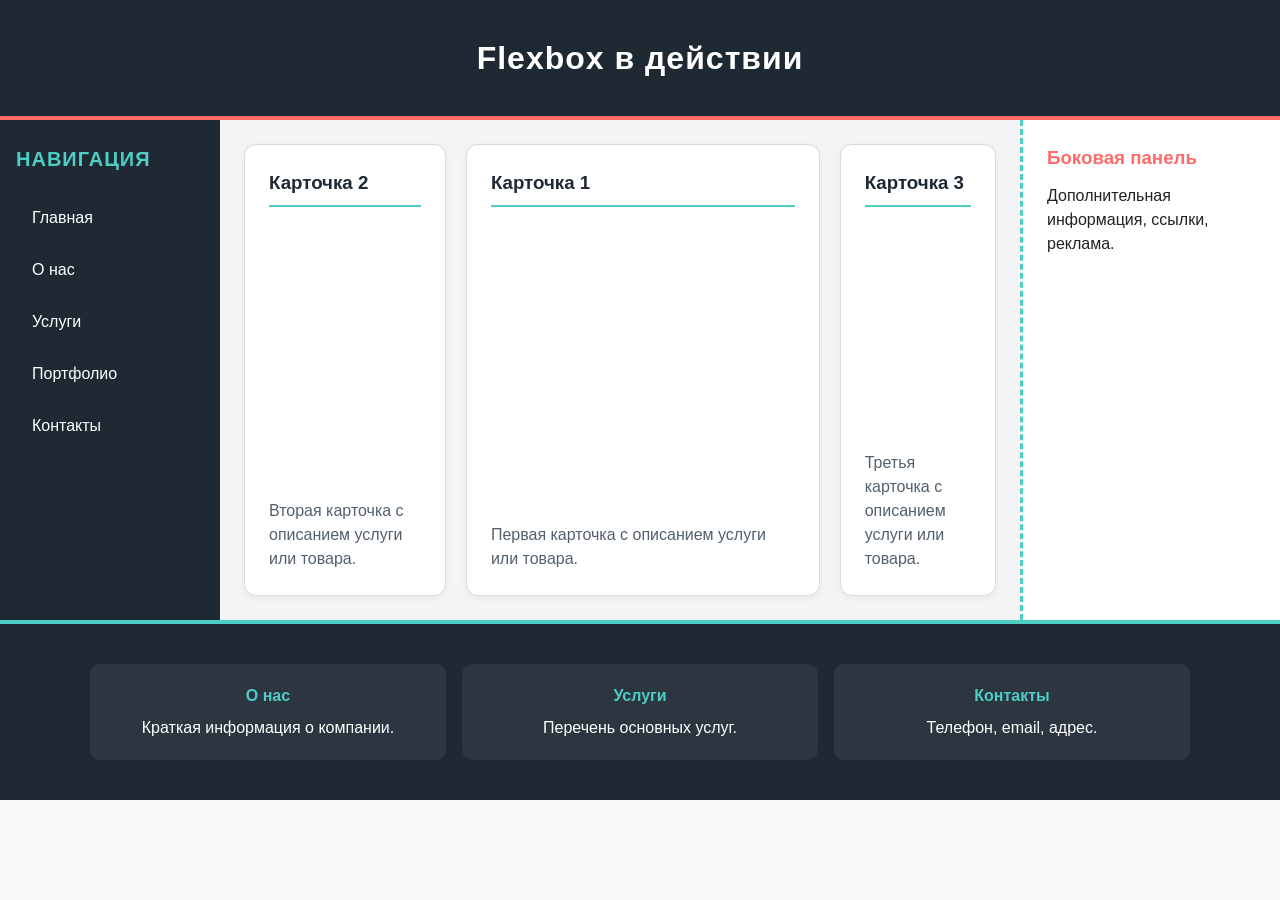
==== commit 4c9b3698: "пр4" ====
--- a/index.html
+++ b/index.html
@@ -1,56 +1,69 @@
 <!DOCTYPE html>
 <html lang="ru">
 <head>
-    <meta charset="UTF-8">
-    <meta name="viewport" content="width=device-width, initial-scale=1.0">
-    <title>CSS Grid Layout</title>
-    <link rel="stylesheet" href="reset.css">
-    <link rel="stylesheet" href="styles.css">
+  <meta charset="UTF-8">
+  <meta name="viewport" content="width=device-width, initial-scale=1.0">
+  <title>Flexbox Layout</title>
+  <link rel="stylesheet" href="reset.css">
+  <link rel="stylesheet" href="styles.css">
 </head>
 <body>
-    <div class="grid-container">
-        <header class="header">
-            <h1>CSS Grid в действии</h1>
-        </header>
 
-        <nav class="navigation">
-            <h2>Навигация</h2>
-            <ul>
-                <li><a href="#">Главная</a></li>
-                <li><a href="#">О нас</a></li>
-                <li><a href="#">Услуги</a></li>
-                <li><a href="#">Портфолио</a></li>
-                <li><a href="#">Контакты</a></li>
-            </ul>
-        </nav>
+  <header class="header">
+    <h1>Flexbox в действии</h1>
+  </header>
 
-        <main class="main-content">
-            <article class="featured">
-                <h2>Основной контент</h2>
-                <p>Это главная статья на странице</p>
-            </article>
+  <main class="main">
 
-            <section class="gallery">
-                <div class="gallery-item">Изображение 1</div>
-                <div class="gallery-item">Изображение 2</div>
-                <div class="gallery-item">Изображение 3</div>
-                <div class="gallery-item">Изображение 4</div>
-                <div class="gallery-item">Изображение 5</div>
-                <div class="gallery-item">Изображение 6</div>
-            </section>
-        </main>
+    <nav class="navigation">
+      <h2>Навигация</h2>
+      <ul>
+        <li><a href="#">Главная</a></li>
+        <li><a href="#">О нас</a></li>
+        <li><a href="#">Услуги</a></li>
+        <li><a href="#">Портфолио</a></li>
+        <li><a href="#">Контакты</a></li>
+      </ul>
+    </nav>
 
-        <aside class="sidebar">
-            <h2>Боковая панель</h2>
-            <p>Дополнительная информация и виджеты</p>
-        </aside>
+    <section class="content">
+      <article class="card">
+        <h3>Карточка 1</h3>
+        <p>Первая карточка с описанием услуги или товара.</p>
+      </article>
+      <article class="card">
+        <h3>Карточка 2</h3>
+        <p>Вторая карточка с описанием услуги или товара.</p>
+      </article>
+      <article class="card">
+        <h3>Карточка 3</h3>
+        <p>Третья карточка с описанием услуги или товара.</p>
+      </article>
+    </section>
 
-        <footer class="footer">
-            <div class="footer-section">Контакты</div>
-            <div class="footer-section">Соцсети</div>
-            <div class="footer-section">Партнеры</div>
-            <div class="footer-section">Подписка</div>
-        </footer>
+    <aside class="sidebar">
+      <h3>Боковая панель</h3>
+      <p>Дополнительная информация, ссылки, реклама.</p>
+    </aside>
+
+  </main>
+
+  <footer class="footer">
+    <div class="footer-content">
+      <div class="footer-section">
+        <h4>О нас</h4>
+        <p>Краткая информация о компании.</p>
+      </div>
+      <div class="footer-section">
+        <h4>Услуги</h4>
+        <p>Перечень основных услуг.</p>
+      </div>
+      <div class="footer-section">
+        <h4>Контакты</h4>
+        <p>Телефон, email, адрес.</p>
+      </div>
     </div>
+  </footer>
+
 </body>
 </html>
